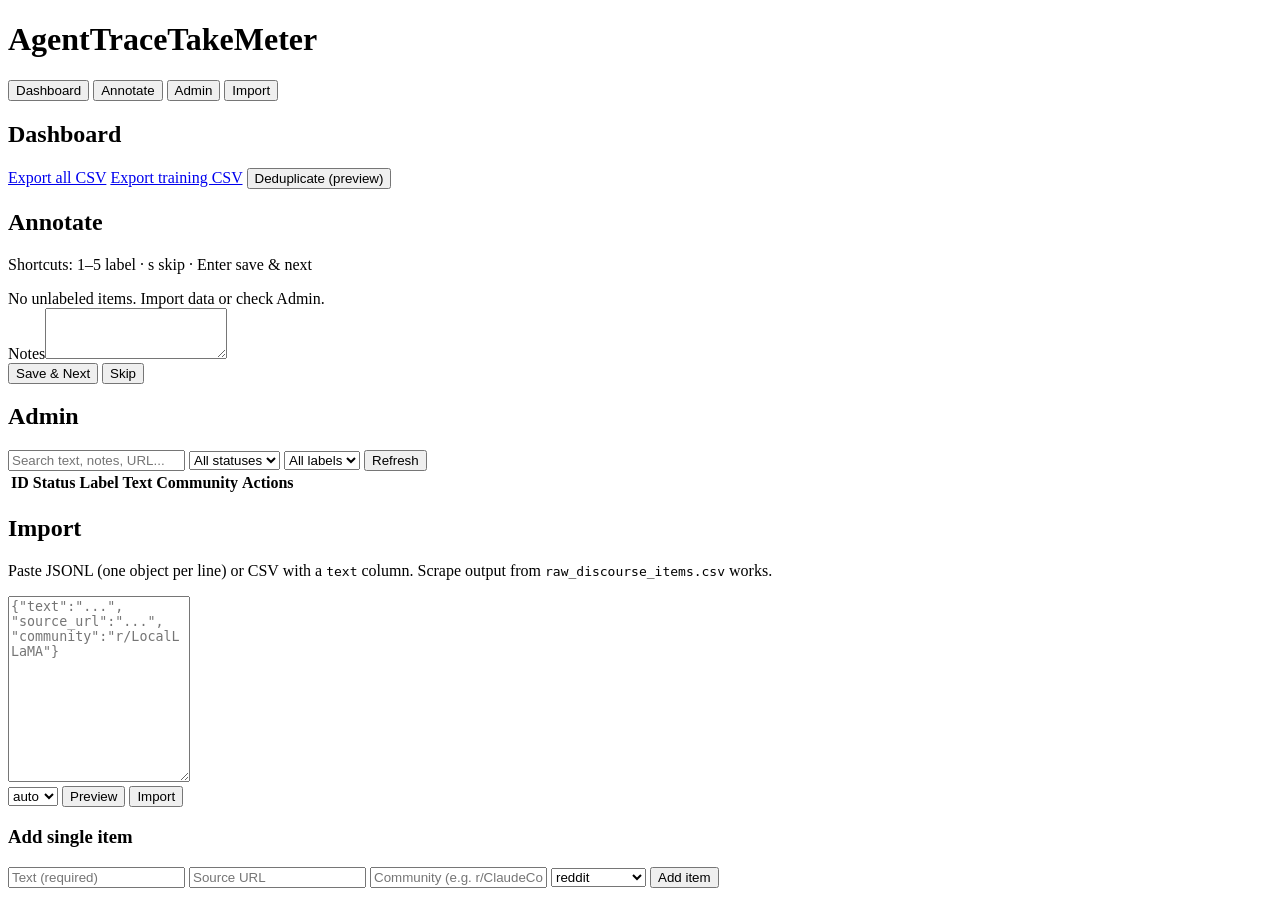
==== labeler/static/index.html @ 31c5a662 "Add local labeling web app for AgentTraceTakeMeter annotation. Co-authored-by: Cursor <cursoragent@c" ====
<!DOCTYPE html>
<html lang="en">
<head>
  <meta charset="UTF-8" />
  <meta name="viewport" content="width=device-width, initial-scale=1.0" />
  <title>AgentTraceTakeMeter Labeler</title>
  <link rel="stylesheet" href="/styles.css" />
</head>
<body>
  <header>
    <h1>AgentTraceTakeMeter</h1>
    <nav id="nav">
      <button data-page="dashboard" class="active">Dashboard</button>
      <button data-page="annotate">Annotate</button>
      <button data-page="admin">Admin</button>
      <button data-page="import">Import</button>
    </nav>
  </header>

  <main>
    <section id="page-dashboard" class="page active">
      <h2>Dashboard</h2>
      <div class="stats-grid" id="stats-grid"></div>
      <div class="label-bars" id="label-bars"></div>
      <div class="actions">
        <a class="btn" href="/api/export/csv">Export all CSV</a>
        <a class="btn" href="/api/export/training_csv">Export training CSV</a>
        <button class="btn secondary" id="dedupe-btn">Deduplicate (preview)</button>
      </div>
      <p id="dedupe-result" class="hint"></p>
    </section>

    <section id="page-annotate" class="page">
      <h2>Annotate</h2>
      <p class="hint">Shortcuts: 1–5 label · s skip · Enter save &amp; next</p>
      <div id="annotate-empty" class="empty hidden">No unlabeled items. Import data or check Admin.</div>
      <div id="annotate-panel" class="hidden">
        <div class="meta" id="annotate-meta"></div>
        <div class="item-text" id="annotate-text"></div>
        <div class="label-buttons" id="label-buttons"></div>
        <label>Notes<textarea id="annotate-notes" rows="3"></textarea></label>
        <div class="actions">
          <button class="btn" id="save-next-btn">Save &amp; Next</button>
          <button class="btn secondary" id="skip-btn">Skip</button>
        </div>
      </div>
    </section>

    <section id="page-admin" class="page">
      <h2>Admin</h2>
      <div class="filters">
        <input id="admin-search" placeholder="Search text, notes, URL..." />
        <select id="admin-status">
          <option value="">All statuses</option>
          <option value="unlabeled">unlabeled</option>
          <option value="labeled">labeled</option>
          <option value="skip">skip</option>
        </select>
        <select id="admin-label">
          <option value="">All labels</option>
        </select>
        <button class="btn" id="admin-refresh">Refresh</button>
      </div>
      <div class="table-wrap">
        <table>
          <thead>
            <tr>
              <th>ID</th><th>Status</th><th>Label</th><th>Text</th><th>Community</th><th>Actions</th>
            </tr>
          </thead>
          <tbody id="admin-tbody"></tbody>
        </table>
      </div>
    </section>

    <section id="page-import" class="page">
      <h2>Import</h2>
      <p class="hint">Paste JSONL (one object per line) or CSV with a <code>text</code> column. Scrape output from <code>raw_discourse_items.csv</code> works.</p>
      <textarea id="import-content" rows="12" placeholder='{"text":"...", "source_url":"...", "community":"r/LocalLLaMA"}'></textarea>
      <div class="actions">
        <select id="import-format">
          <option value="auto">auto</option>
          <option value="jsonl">jsonl</option>
          <option value="csv">csv</option>
        </select>
        <button class="btn secondary" id="preview-btn">Preview</button>
        <button class="btn" id="import-btn">Import</button>
      </div>
      <pre id="import-preview" class="preview"></pre>

      <h3>Add single item</h3>
      <form id="single-form" class="single-form">
        <input name="text" placeholder="Text (required)" required />
        <input name="source_url" placeholder="Source URL" />
        <input name="community" placeholder="Community (e.g. r/ClaudeCode)" />
        <select name="platform">
          <option value="reddit">reddit</option>
          <option value="huggingface">huggingface</option>
          <option value="youtube">youtube</option>
          <option value="x">x</option>
          <option value="other">other</option>
        </select>
        <button class="btn" type="submit">Add item</button>
      </form>
    </section>
  </main>

  <dialog id="edit-dialog">
    <form method="dialog" id="edit-form">
      <h3>Edit item #<span id="edit-id"></span></h3>
      <label>Text<textarea name="text" rows="5" required></textarea></label>
      <label>Label
        <select name="label">
          <option value="">—</option>
        </select>
      </label>
      <label>Status
        <select name="status">
          <option value="unlabeled">unlabeled</option>
          <option value="labeled">labeled</option>
          <option value="skip">skip</option>
        </select>
      </label>
      <label>Notes<textarea name="notes" rows="2"></textarea></label>
      <label>Source URL<input name="source_url" /></label>
      <label>Community<input name="community" /></label>
      <div class="actions">
        <button class="btn" value="save">Save</button>
        <button class="btn secondary" value="cancel">Cancel</button>
      </div>
    </form>
  </dialog>

  <div id="toast" class="toast hidden"></div>
  <script src="/app.js"></script>
</body>
</html>
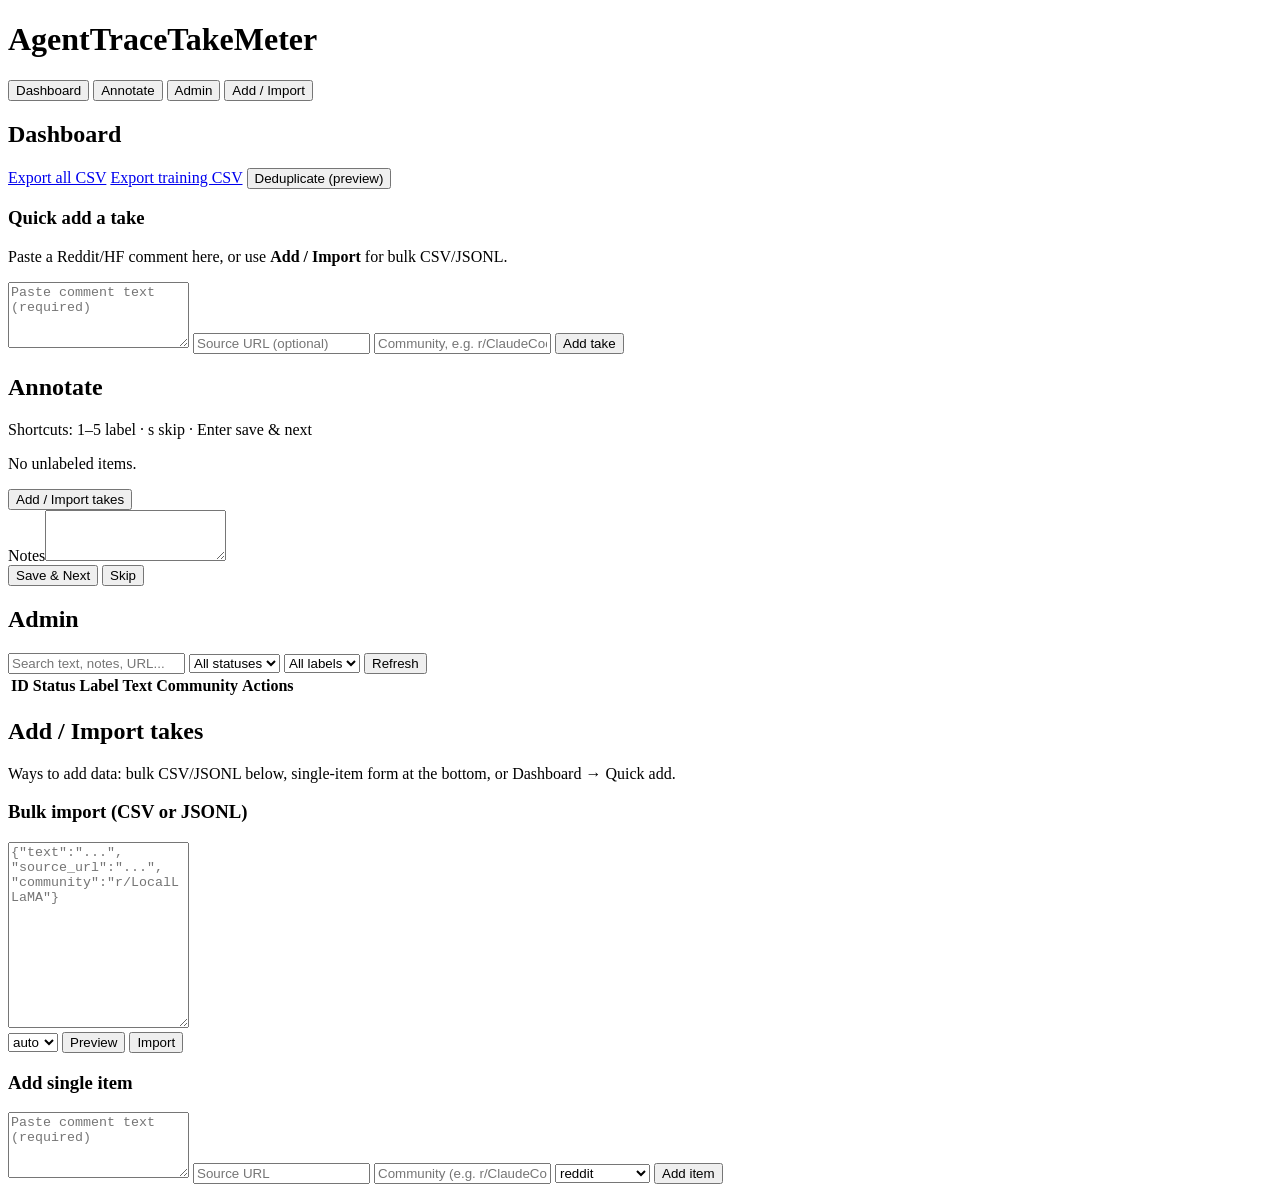
==== commit 848b6bf5: "Improve labeler LAN access, add-takes UI, and ops docs. Co-authored-by: Cursor <cursoragent@cursor.c" ====
--- a/labeler/static/index.html
+++ b/labeler/static/index.html
@@ -13,7 +13,7 @@
       <button data-page="dashboard" class="active">Dashboard</button>
       <button data-page="annotate">Annotate</button>
       <button data-page="admin">Admin</button>
-      <button data-page="import">Import</button>
+      <button data-page="import">Add / Import</button>
     </nav>
   </header>
 
@@ -28,12 +28,26 @@
         <button class="btn secondary" id="dedupe-btn">Deduplicate (preview)</button>
       </div>
       <p id="dedupe-result" class="hint"></p>
+
+      <h3>Quick add a take</h3>
+      <p class="hint">Paste a Reddit/HF comment here, or use <strong>Add / Import</strong> for bulk CSV/JSONL.</p>
+      <form id="dashboard-add-form" class="single-form">
+        <textarea name="text" rows="4" placeholder="Paste comment text (required)" required></textarea>
+        <input name="source_url" placeholder="Source URL (optional)" />
+        <input name="community" placeholder="Community, e.g. r/ClaudeCode (optional)" />
+        <button class="btn" type="submit">Add take</button>
+      </form>
     </section>
 
     <section id="page-annotate" class="page">
       <h2>Annotate</h2>
       <p class="hint">Shortcuts: 1–5 label · s skip · Enter save &amp; next</p>
-      <div id="annotate-empty" class="empty hidden">No unlabeled items. Import data or check Admin.</div>
+      <div id="annotate-empty" class="empty hidden">
+        No unlabeled items.
+        <div class="actions" style="justify-content:center;margin-top:1rem">
+          <button class="btn" data-page="import" id="goto-import-btn">Add / Import takes</button>
+        </div>
+      </div>
       <div id="annotate-panel" class="hidden">
         <div class="meta" id="annotate-meta"></div>
         <div class="item-text" id="annotate-text"></div>
@@ -74,8 +88,9 @@
     </section>
 
     <section id="page-import" class="page">
-      <h2>Import</h2>
-      <p class="hint">Paste JSONL (one object per line) or CSV with a <code>text</code> column. Scrape output from <code>raw_discourse_items.csv</code> works.</p>
+      <h2>Add / Import takes</h2>
+      <p class="hint">Ways to add data: bulk CSV/JSONL below, single-item form at the bottom, or Dashboard → Quick add.</p>
+      <h3>Bulk import (CSV or JSONL)</h3>
       <textarea id="import-content" rows="12" placeholder='{"text":"...", "source_url":"...", "community":"r/LocalLLaMA"}'></textarea>
       <div class="actions">
         <select id="import-format">
@@ -90,7 +105,7 @@
 
       <h3>Add single item</h3>
       <form id="single-form" class="single-form">
-        <input name="text" placeholder="Text (required)" required />
+        <textarea name="text" rows="4" placeholder="Paste comment text (required)" required></textarea>
         <input name="source_url" placeholder="Source URL" />
         <input name="community" placeholder="Community (e.g. r/ClaudeCode)" />
         <select name="platform">
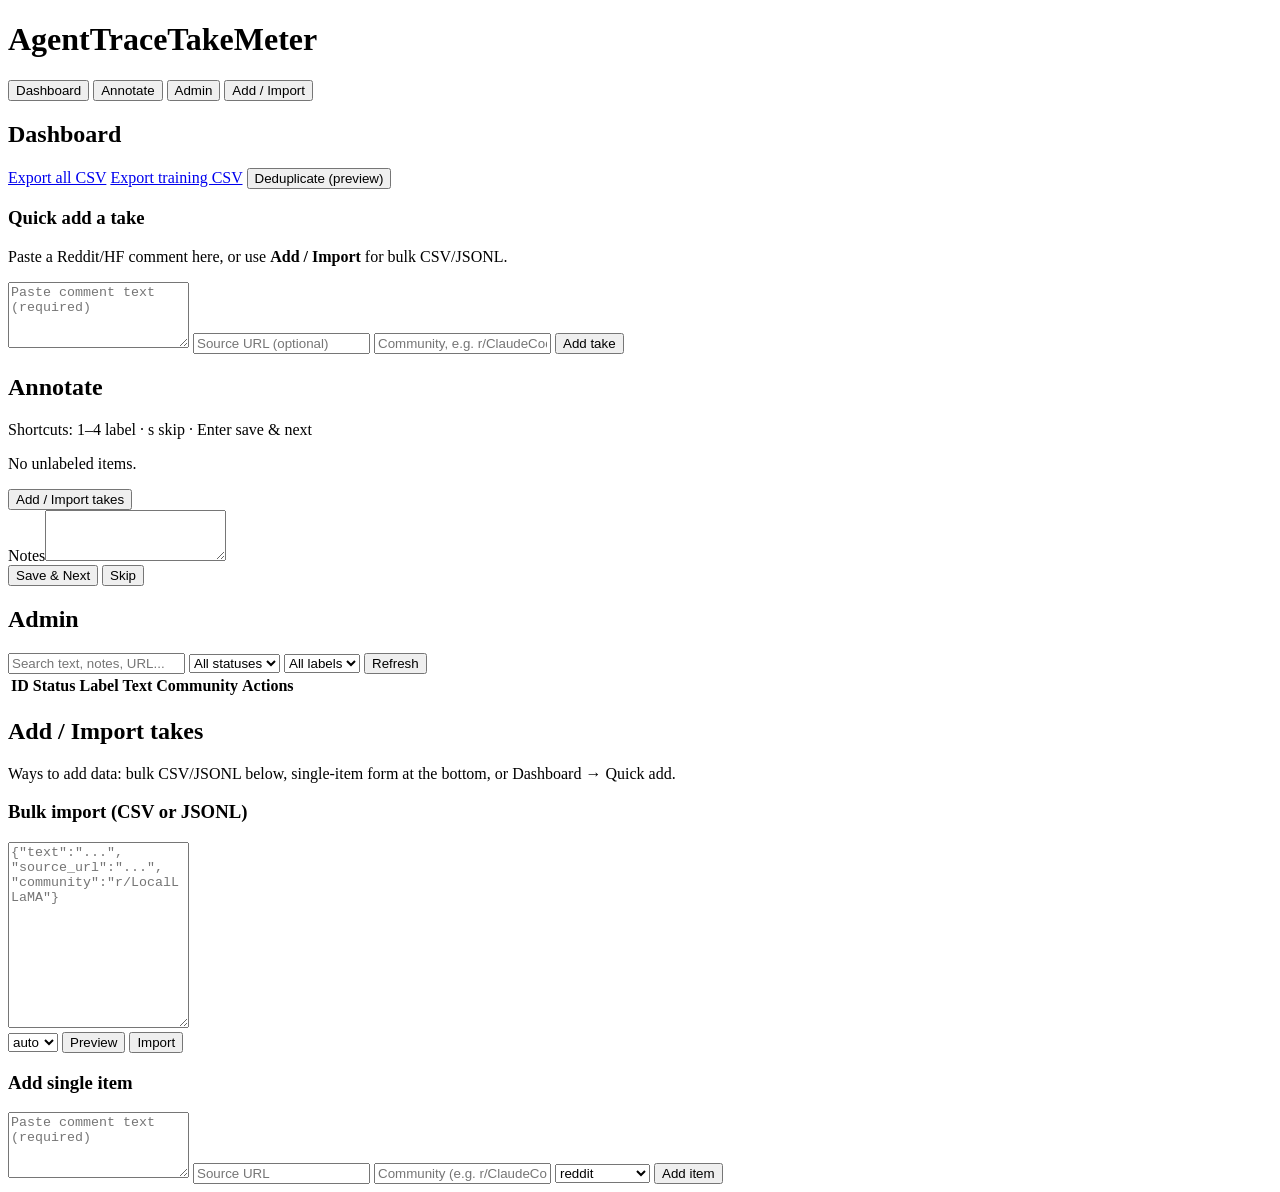
==== commit 76c4c894: "Align project with spec: consolidate to 4 labels and update docs. Merge architecture_analysis and tr" ====
--- a/labeler/static/index.html
+++ b/labeler/static/index.html
@@ -41,7 +41,7 @@
 
     <section id="page-annotate" class="page">
       <h2>Annotate</h2>
-      <p class="hint">Shortcuts: 1–5 label · s skip · Enter save &amp; next</p>
+      <p class="hint">Shortcuts: 1–4 label · s skip · Enter save &amp; next</p>
       <div id="annotate-empty" class="empty hidden">
         No unlabeled items.
         <div class="actions" style="justify-content:center;margin-top:1rem">
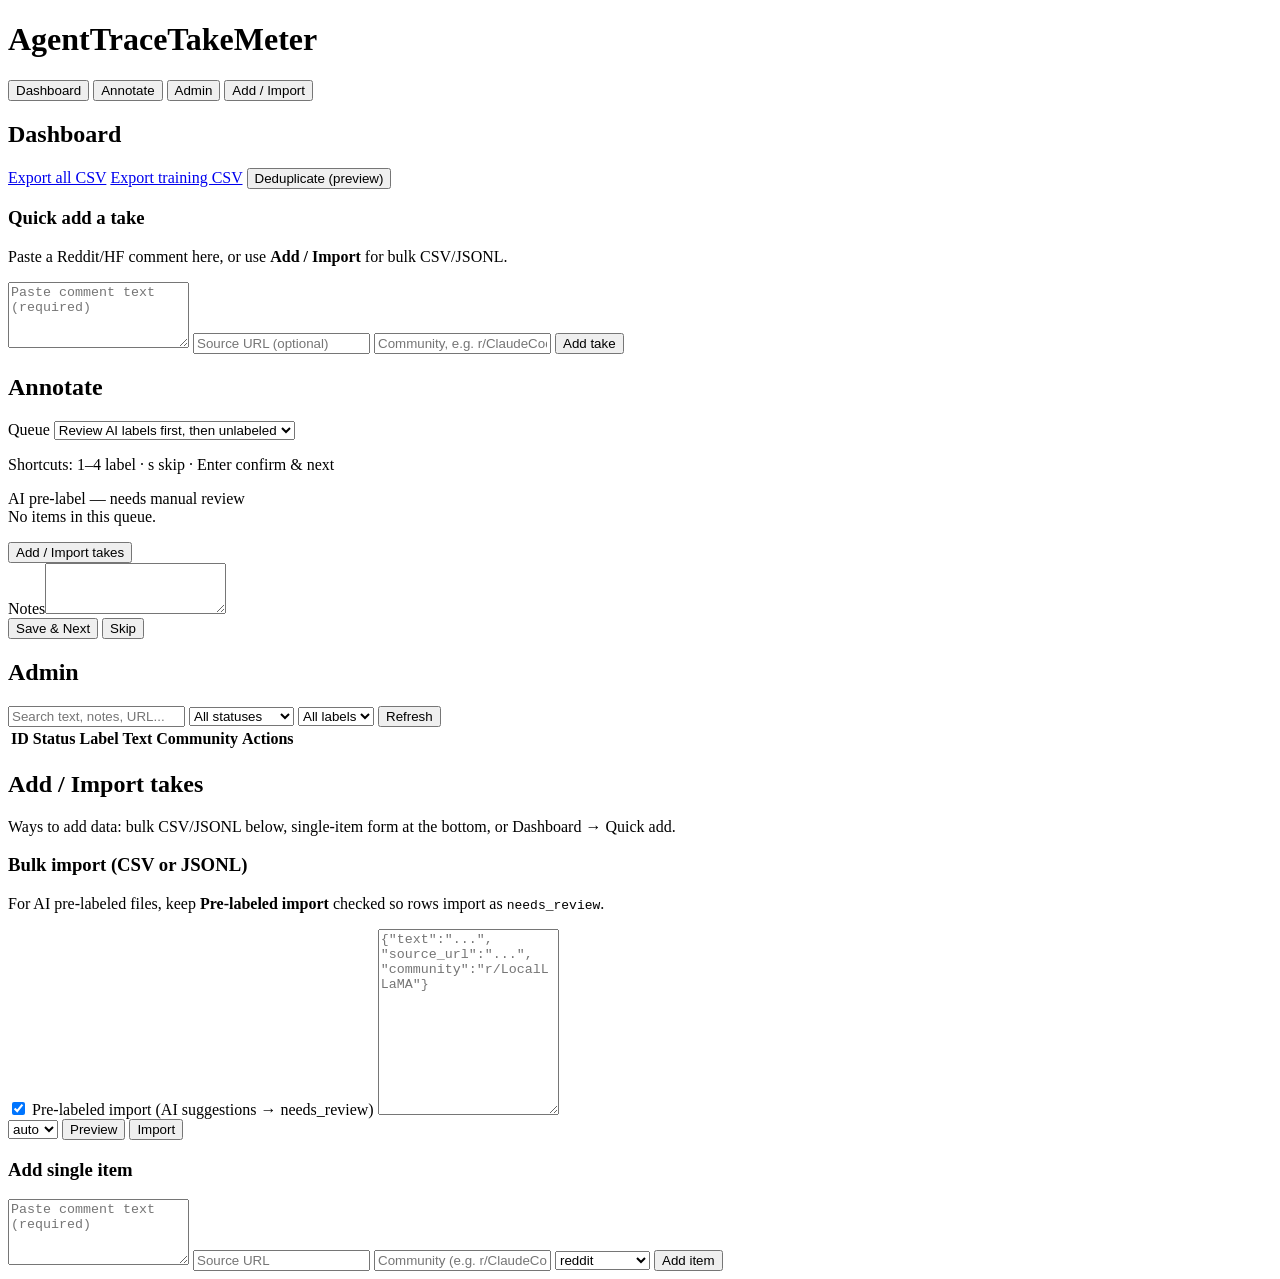
==== commit affbc035: "Add needs_review workflow for AI pre-label manual review. Import scripts and pre-labeled CSVs let yo" ====
--- a/labeler/static/index.html
+++ b/labeler/static/index.html
@@ -41,11 +41,21 @@
 
     <section id="page-annotate" class="page">
       <h2>Annotate</h2>
-      <p class="hint">Shortcuts: 1–4 label · s skip · Enter save &amp; next</p>
+      <div class="filters annotate-filters">
+        <label>Queue
+          <select id="annotate-mode">
+            <option value="review_first">Review AI labels first, then unlabeled</option>
+            <option value="needs_review">AI pre-labels only (needs_review)</option>
+            <option value="unlabeled">New unlabeled only</option>
+          </select>
+        </label>
+      </div>
+      <p class="hint">Shortcuts: 1–4 label · s skip · Enter confirm &amp; next</p>
+      <div id="review-badge" class="review-badge hidden">AI pre-label — needs manual review</div>
       <div id="annotate-empty" class="empty hidden">
-        No unlabeled items.
+        No items in this queue.
         <div class="actions" style="justify-content:center;margin-top:1rem">
-          <button class="btn" data-page="import" id="goto-import-btn">Add / Import takes</button>
+          <button class="btn" type="button" id="goto-import-btn">Add / Import takes</button>
         </div>
       </div>
       <div id="annotate-panel" class="hidden">
@@ -67,6 +77,7 @@
         <select id="admin-status">
           <option value="">All statuses</option>
           <option value="unlabeled">unlabeled</option>
+          <option value="needs_review">needs_review</option>
           <option value="labeled">labeled</option>
           <option value="skip">skip</option>
         </select>
@@ -91,6 +102,8 @@
       <h2>Add / Import takes</h2>
       <p class="hint">Ways to add data: bulk CSV/JSONL below, single-item form at the bottom, or Dashboard → Quick add.</p>
       <h3>Bulk import (CSV or JSONL)</h3>
+      <p class="hint">For AI pre-labeled files, keep <strong>Pre-labeled import</strong> checked so rows import as <code>needs_review</code>.</p>
+      <label class="checkbox-row"><input type="checkbox" id="import-prelabeled" checked /> Pre-labeled import (AI suggestions → needs_review)</label>
       <textarea id="import-content" rows="12" placeholder='{"text":"...", "source_url":"...", "community":"r/LocalLLaMA"}'></textarea>
       <div class="actions">
         <select id="import-format">
@@ -132,6 +145,7 @@
       <label>Status
         <select name="status">
           <option value="unlabeled">unlabeled</option>
+          <option value="needs_review">needs_review</option>
           <option value="labeled">labeled</option>
           <option value="skip">skip</option>
         </select>
